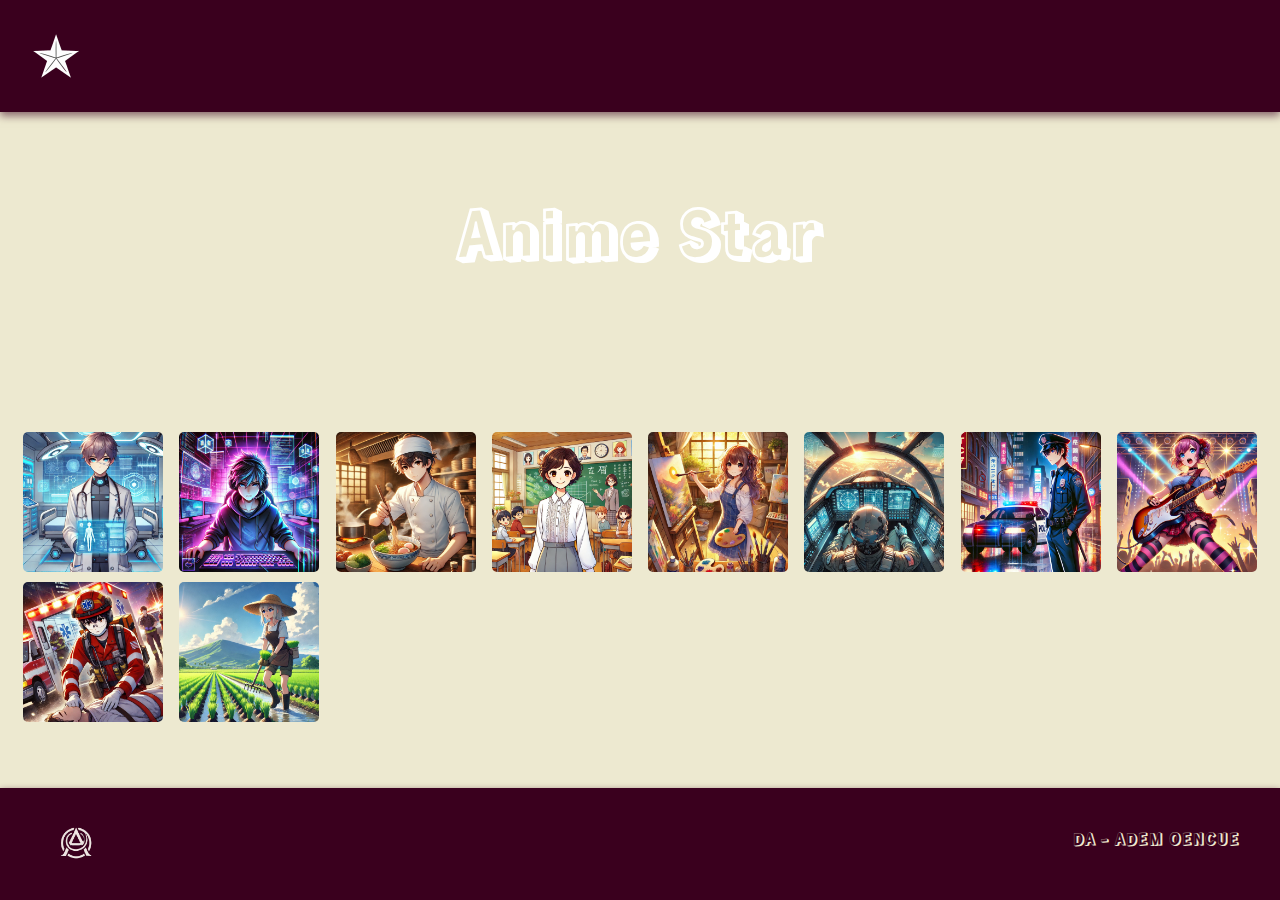
==== index.html @ b53d1d04 "Basic Frame" ====
<!DOCTYPE html>
<html lang="en">
    <head>
        <meta charset="UTF-8" />
        <meta name="viewport" content="width=device-width, initial-scale=1.0" />
        <title>Fotogram</title>
        <link rel="stylesheet" href="style.css" />
        <link rel="icon" href="./logo/star_01.PNG" />
        <link rel="preconnect" href="https://fonts.googleapis.com" />
        <link rel="preconnect" href="https://fonts.gstatic.com" crossorigin />
        <link
            href="https://fonts.googleapis.com/css2?family=Rampart+One&display=swap"
            rel="stylesheet"
        />
    </head>
    <body>
        <section id="mainPage">
            <header>
                <img src="./logo/star_01.PNG" alt="" />
            </header>

            <main>
                <h1 class="desktopTitle">Anime Star</h1>
                <h1 class="mobileTitle">Animes</h1>

                <section id="imgArea"></section>
            </main>
            <footer>
                <img src="./img/a&o.png" alt="" />
                <span>DA - ADEM OENCUE</span>
            </footer>
            <div id="lightbox" class="hidden">
                <span id="closeBtn">×</span>
                <img id="lightboxImg" src="" alt="" />
            </div>
            <script src="./script.js"></script>
        </section>
    </body>
</html>
---- style.css ----
* {
    position: relative;
    box-sizing: border-box;
    margin: 0;
    padding: 0;
}
body {
    font-family: "Rampart One", sans-serif;
    background-color: #ede9d0;
    color: white;
}
header {
    background-color: #3a001e;
    display: flex;
    align-items: center;
    height: 112px;
    padding: 0 24px;
    box-shadow: 0 4px 8px #3a001e8e;
}
header img {
    height: 64px;
    width: auto;
    cursor: pointer;
}
@media (max-width: 375px) {
    header img {
        height: 32px;
    }
}

#mainPage {
    display: flex;
    flex-direction: column;
    min-height: 100vh;
}
main {
    flex: 1;
    .desktopTitle {
        display: block;
        justify-content: center;
        text-align: center;
        padding: 72px;
        font-size: 64px;
        margin-bottom: 64px;
    }
    .mobileTitle {
        display: none;
        justify-content: center;
        text-align: center;
        padding: 72px;
        font-size: 64px;
        margin-bottom: 64px;
    }
    @media (max-width: 600px) {
        .mobileTitle {
            font-size: 48px;
            height: 32px;
            display: block;
        }
        .desktopTitle {
            display: none;
        }
    }
    @media (max-width: 350px) {
        .mobileTitle {
            font-size: 28px;
            margin: 0;
        }
    }
    #imgArea {
        display: grid;
        grid-template-columns: repeat(auto-fit, minmax(140px, auto));
        justify-items: center;
        gap: 10px;
        padding: 20px;
    }
}
footer {
    text-align: center;
    background-color: #3a001e;
    height: 112px;
    padding: 40px 40px;
    display: flex;
    justify-content: space-between;
    align-items: center;
    box-shadow: 0 4px 8px #3a001e;

    img {
        height: 72px;
        width: 72px;
        cursor: pointer;
    }
    span {
        padding-bottom: 12px;
        color: #ede9d0;
    }
}
.thumb {
    width: 100%;
    max-width: 140px;
    height: auto;
    cursor: pointer;
    border-radius: 5px;
    transition: transform 0.3s ease;
}
.thumb:hover {
    transform: scale(1.05);
    border: solid 2px rgb(235, 233, 233);
}

#lightbox {
    /* display: flex;
    justify-content: center;
    align-items: center; */
    z-index: 1000;
    position: fixed;
    top: 0;
    left: 0;
    width: 100%;
    height: 100vh;
    background-color: rgba(0, 0, 0, 0.8);
}

#lightboxImg {
    max-width: 90%;
    max-height: 80%;
    border-radius: 10px;
    box-shadow: 0 0 30px black;
}

#closeBtn {
    position: absolute;
    top: 30px;
    right: 30px;
    font-size: 2.5rem;
    color: white;
    cursor: pointer;
    border: 2px solid yellow;
}
.hidden {
    display: none;
}
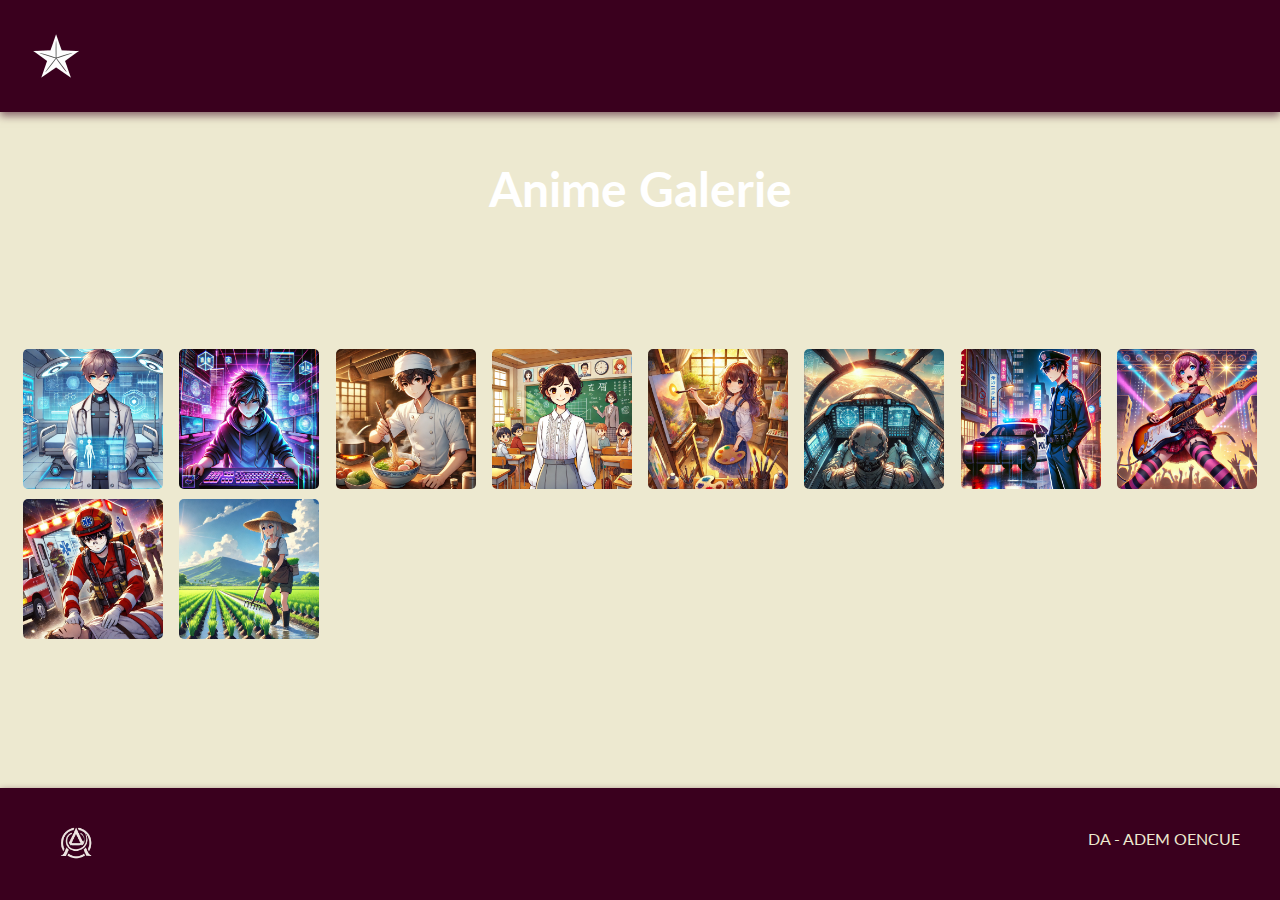
==== commit afabfa3f: "project submission for review" ====
--- a/index.html
+++ b/index.html
@@ -9,19 +9,19 @@
         <link rel="preconnect" href="https://fonts.googleapis.com" />
         <link rel="preconnect" href="https://fonts.gstatic.com" crossorigin />
         <link
-            href="https://fonts.googleapis.com/css2?family=Rampart+One&display=swap"
+            href="https://fonts.googleapis.com/css2?family=Lato:ital,wght@0,100;0,300;0,400;0,700;0,900;1,100;1,300;1,400;1,700;1,900&display=swap"
             rel="stylesheet"
         />
     </head>
-    <body>
+    <body onload="render()">
         <section id="mainPage">
             <header>
                 <img src="./logo/star_01.PNG" alt="" />
             </header>
 
             <main>
-                <h1 class="desktopTitle">Anime Star</h1>
-                <h1 class="mobileTitle">Animes</h1>
+                <h1 class="desktopTitle">Anime Galerie</h1>
+                <h1 class="mobileTitle">Galerie</h1>
 
                 <section id="imgArea"></section>
             </main>
@@ -29,11 +29,27 @@
                 <img src="./img/a&o.png" alt="" />
                 <span>DA - ADEM OENCUE</span>
             </footer>
-            <div id="lightbox" class="hidden">
-                <span id="closeBtn">×</span>
-                <img id="lightboxImg" src="" alt="" />
+            <div id="" class="lightbox hidden">
+                <div onclick="closeLightbox()" class="lightBoxBackground"></div>
+                <span id="closeBtn" onclick="closeLightbox()">x</span>
+                <p id="imgNames"></p>
+                <div id="lightBoxContent">
+                    <button id="prevBtn" onclick="prevImg()" class="navBtn">
+                        <div class="arrow arrow-left">
+                            <div class="arrow-top"></div>
+                            <div class="arrow-bottom"></div>
+                        </div>
+                    </button>
+                    <img id="lightboxImg" src="" alt="" />
+                    <script src="./script.js"></script>
+                    <button id="nextBtn" onclick="nextImg()" class="navBtn">
+                        <div class="arrow">
+                            <div class="arrow-top"></div>
+                            <div class="arrow-bottom"></div>
+                        </div>
+                    </button>
+                </div>
             </div>
-            <script src="./script.js"></script>
         </section>
     </body>
 </html>
--- a/style.css
+++ b/style.css
@@ -3,9 +3,11 @@
     box-sizing: border-box;
     margin: 0;
     padding: 0;
+    scroll-behavior: smooth;
+    text-decoration: none;
 }
 body {
-    font-family: "Rampart One", sans-serif;
+    font-family: "Lato", sans-serif;
     background-color: #ede9d0;
     color: white;
 }
@@ -39,8 +41,8 @@
         display: block;
         justify-content: center;
         text-align: center;
-        padding: 72px;
-        font-size: 64px;
+        padding: 48px;
+        font-size: 48px;
         margin-bottom: 64px;
     }
     .mobileTitle {
@@ -73,6 +75,14 @@
         justify-items: center;
         gap: 10px;
         padding: 20px;
+
+        img {
+            width: 100%;
+            height: auto;
+            display: block;
+            border-radius: 5px;
+            cursor: pointer;
+        }
     }
 }
 footer {
@@ -108,26 +118,49 @@
     border: solid 2px rgb(235, 233, 233);
 }
 
-#lightbox {
-    /* display: flex;
+.lightbox {
+    display: flex;
     justify-content: center;
-    align-items: center; */
-    z-index: 1000;
+    align-items: center;
+    flex-direction: column;
+    z-index: 1001;
     position: fixed;
     top: 0;
     left: 0;
     width: 100%;
-    height: 100vh;
-    background-color: rgba(0, 0, 0, 0.8);
-}
-
+    height: 100dvh;
+    background-color: rgba(0, 0, 0, 0.849);
+}
+.lightBoxBackground {
+    position: absolute;
+    width: 80%;
+    height: 80%;
+    background: radial-gradient(
+        circle,
+        rgba(255, 255, 255, 0.1),
+        rgba(0, 0, 0, 0.3)
+    );
+    border-radius: 20px;
+    backdrop-filter: blur(10px);
+    cursor: pointer;
+}
+
+#imgNames {
+    padding: 24px;
+    font-size: 32px;
+}
+
+#lightBoxContent {
+    display: flex;
+    align-items: center;
+    justify-content: center;
+    gap: 20px;
+}
 #lightboxImg {
-    max-width: 90%;
-    max-height: 80%;
+    height: 575px;
+    width: 575px;
     border-radius: 10px;
-    box-shadow: 0 0 30px black;
-}
-
+}
 #closeBtn {
     position: absolute;
     top: 30px;
@@ -135,8 +168,111 @@
     font-size: 2.5rem;
     color: white;
     cursor: pointer;
-    border: 2px solid yellow;
+}
+#closeBtn:hover {
+    color: rgba(255, 255, 255, 0.24);
 }
 .hidden {
     display: none;
 }
+
+/* https://freefrontend.com/css-arrows/ ???*/
+.navBtn {
+    background: none;
+    border: none;
+    padding: 0;
+    position: relative;
+    width: 60px;
+    height: 60px;
+    cursor: pointer;
+
+    .arrow {
+        cursor: pointer;
+        height: 60px;
+        left: 50%;
+        position: absolute;
+        top: 50%;
+        transform: translateX(-50%) translateY(-50%);
+        transition: transform 0.1s;
+        width: 50px;
+    }
+
+    .arrow-top,
+    .arrow-bottom {
+        background-color: #666;
+        height: 4px;
+        left: -5px;
+        position: absolute;
+        top: 50%;
+        width: 100%;
+    }
+
+    .arrow-top:after,
+    .arrow-bottom:after {
+        background-color: #fff;
+        content: "";
+        height: 100%;
+        position: absolute;
+        top: 0;
+        transition: all 0.15s;
+    }
+
+    .arrow-top {
+        transform: rotate(45deg);
+        transform-origin: bottom right;
+    }
+
+    .arrow-top:after {
+        left: 100%;
+        right: 0;
+        transition-delay: 0s;
+    }
+
+    .arrow-bottom {
+        transform: rotate(-45deg);
+        transform-origin: top right;
+    }
+
+    .arrow-bottom:after {
+        left: 0;
+        right: 100%;
+        transition-delay: 0.15s;
+    }
+
+    .arrow:hover .arrow-top:after {
+        left: 0;
+        transition-delay: 0.15s;
+    }
+
+    .arrow:hover .arrow-bottom:after {
+        right: 0;
+        transition-delay: 0s;
+    }
+
+    .arrow:active {
+        transform: translateX(-50%) translateY(-50%) scale(0.9);
+    }
+    .arrow-left .arrow-top {
+        transform: rotate(-45deg);
+        transform-origin: bottom left;
+    }
+
+    .arrow-left .arrow-bottom {
+        transform: rotate(45deg);
+        transform-origin: top left;
+    }
+
+    #prevBtn {
+        position: absolute;
+        left: 20px;
+        top: 50%;
+        transform: translateY(-50%);
+    }
+
+    #nextBtn {
+        position: absolute;
+        right: 20px;
+        top: 50%;
+        transform: translateY(-50%);
+    }
+}
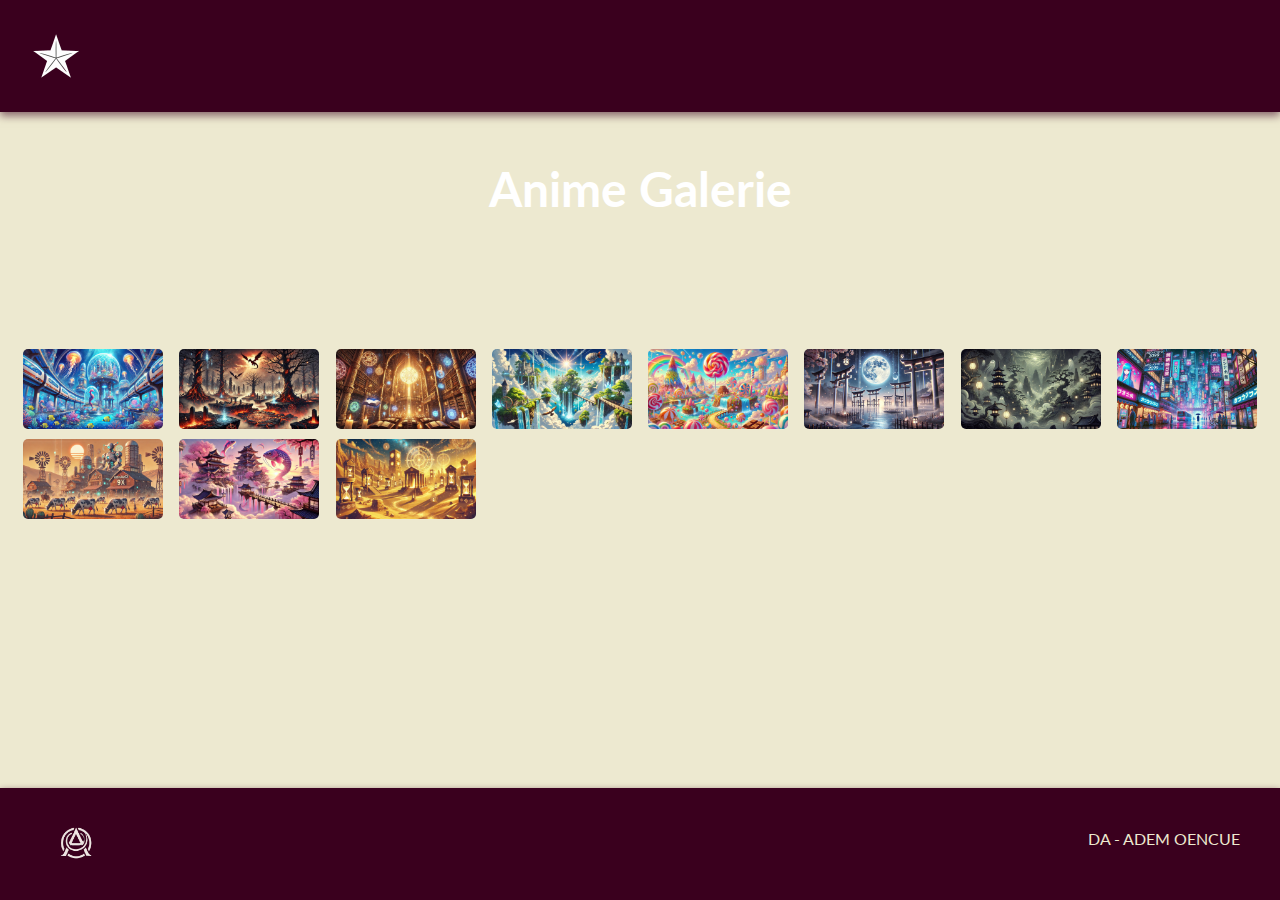
==== commit 425d75d9: "before submission, new pictures" ====
--- a/index.html
+++ b/index.html
@@ -26,7 +26,7 @@
                 <section id="imgArea"></section>
             </main>
             <footer>
-                <img src="./img/a&o.png" alt="" />
+                <img src="./logo/a_o.png" alt="" />
                 <span>DA - ADEM OENCUE</span>
             </footer>
             <div id="" class="lightbox hidden">
--- a/style.css
+++ b/style.css
@@ -82,6 +82,7 @@
             display: block;
             border-radius: 5px;
             cursor: pointer;
+            object-fit: cover;
         }
     }
 }
@@ -158,7 +159,7 @@
 }
 #lightboxImg {
     height: 575px;
-    width: 575px;
+    width: auto;
     border-radius: 10px;
 }
 #closeBtn {
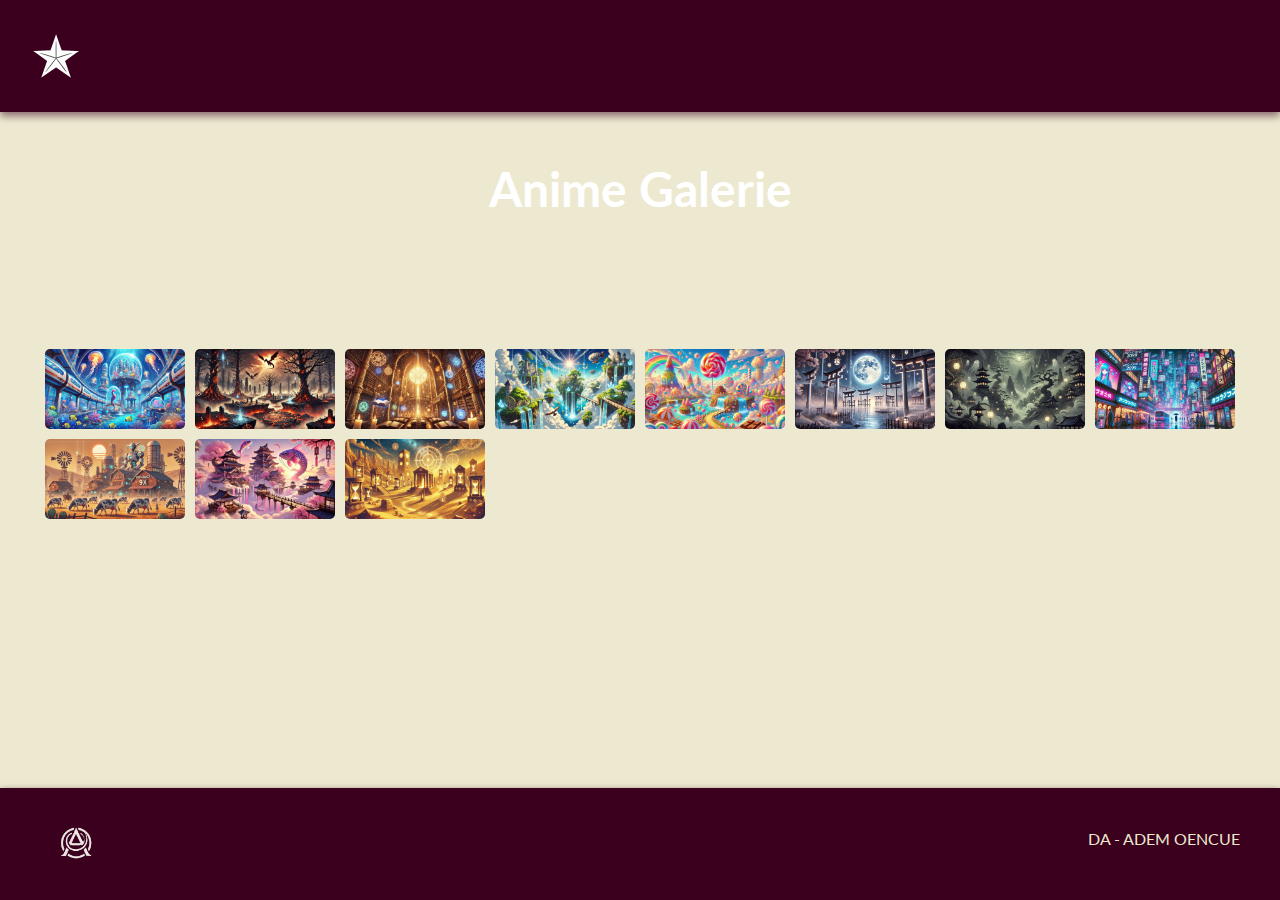
==== commit c07f94fa: "lightBox getElementByClassName < GetElementById changes" ====
--- a/index.html
+++ b/index.html
@@ -29,8 +29,12 @@
                 <img src="./logo/a_o.png" alt="" />
                 <span>DA - ADEM OENCUE</span>
             </footer>
-            <div id="" class="lightbox hidden">
-                <div onclick="closeLightbox()" class="lightBoxBackground"></div>
+            <!-- lightbox klasse aus class entfernt, in die id eingefügt -->
+            <div id="lightBox">
+                <div
+                    onclick="event.stopPropagation(); closeLightbox()"
+                    class="lightBoxBackground"
+                ></div>
                 <span id="closeBtn" onclick="closeLightbox()">x</span>
                 <p id="imgNames"></p>
                 <div id="lightBoxContent">
@@ -41,7 +45,6 @@
                         </div>
                     </button>
                     <img id="lightboxImg" src="" alt="" />
-                    <script src="./script.js"></script>
                     <button id="nextBtn" onclick="nextImg()" class="navBtn">
                         <div class="arrow">
                             <div class="arrow-top"></div>
@@ -51,5 +54,6 @@
                 </div>
             </div>
         </section>
+        <script src="./script.js"></script>
     </body>
 </html>
--- a/style.css
+++ b/style.css
@@ -21,7 +21,6 @@
 }
 header img {
     height: 64px;
-    width: auto;
     cursor: pointer;
 }
 @media (max-width: 375px) {
@@ -72,7 +71,7 @@
     #imgArea {
         display: grid;
         grid-template-columns: repeat(auto-fit, minmax(140px, auto));
-        justify-items: center;
+        justify-content: center;
         gap: 10px;
         padding: 20px;
 
@@ -119,8 +118,9 @@
     border: solid 2px rgb(235, 233, 233);
 }
 
-.lightbox {
-    display: flex;
+/* display flex zu none geändert weil hidden nicht greift */
+#lightBox {
+    display: none;
     justify-content: center;
     align-items: center;
     flex-direction: column;
@@ -132,25 +132,44 @@
     height: 100dvh;
     background-color: rgba(0, 0, 0, 0.849);
 }
+#lightBox.showBox {
+    display: flex;
+}
+
 .lightBoxBackground {
     position: absolute;
-    width: 80%;
-    height: 80%;
+    width: 100vw;
+    height: 80vh;
     background: radial-gradient(
         circle,
         rgba(255, 255, 255, 0.1),
-        rgba(0, 0, 0, 0.3)
+        rgba(187, 181, 181, 0.3)
     );
     border-radius: 20px;
     backdrop-filter: blur(10px);
     cursor: pointer;
 }
+@media (max-width: 350px) {
+    .∟BoxBackground {
+        height: 100vh;
+    }
+}
 
 #imgNames {
-    padding: 24px;
+    padding: 0 12px 24px 12px;
     font-size: 32px;
-}
-
+    transition: transform 0.3s ease;
+}
+#imgNames:hover {
+    color: #3a001e;
+    transform: rotate(-1deg);
+}
+
+@media (max-width: 375px) {
+    #imgNames {
+        font-size: 18px;
+    }
+}
 #lightBoxContent {
     display: flex;
     align-items: center;
@@ -158,8 +177,8 @@
     gap: 20px;
 }
 #lightboxImg {
-    height: 575px;
-    width: auto;
+    max-width: 60vw;
+    max-height: 60vh;
     border-radius: 10px;
 }
 #closeBtn {
@@ -173,17 +192,14 @@
 #closeBtn:hover {
     color: rgba(255, 255, 255, 0.24);
 }
-.hidden {
-    display: none;
-}
-
-/* https://freefrontend.com/css-arrows/ ???*/
+
+/* https://freefrontend.com/css-arrows/*/
 .navBtn {
     background: none;
     border: none;
     padding: 0;
     position: relative;
-    width: 60px;
+    width: 20px;
     height: 60px;
     cursor: pointer;
 
@@ -196,6 +212,13 @@
         transform: translateX(-50%) translateY(-50%);
         transition: transform 0.1s;
         width: 50px;
+    }
+
+    @media (max-width: 375px) {
+        .navBtn .arrow {
+            width: 20px;
+            height: 20px;
+        }
     }
 
     .arrow-top,
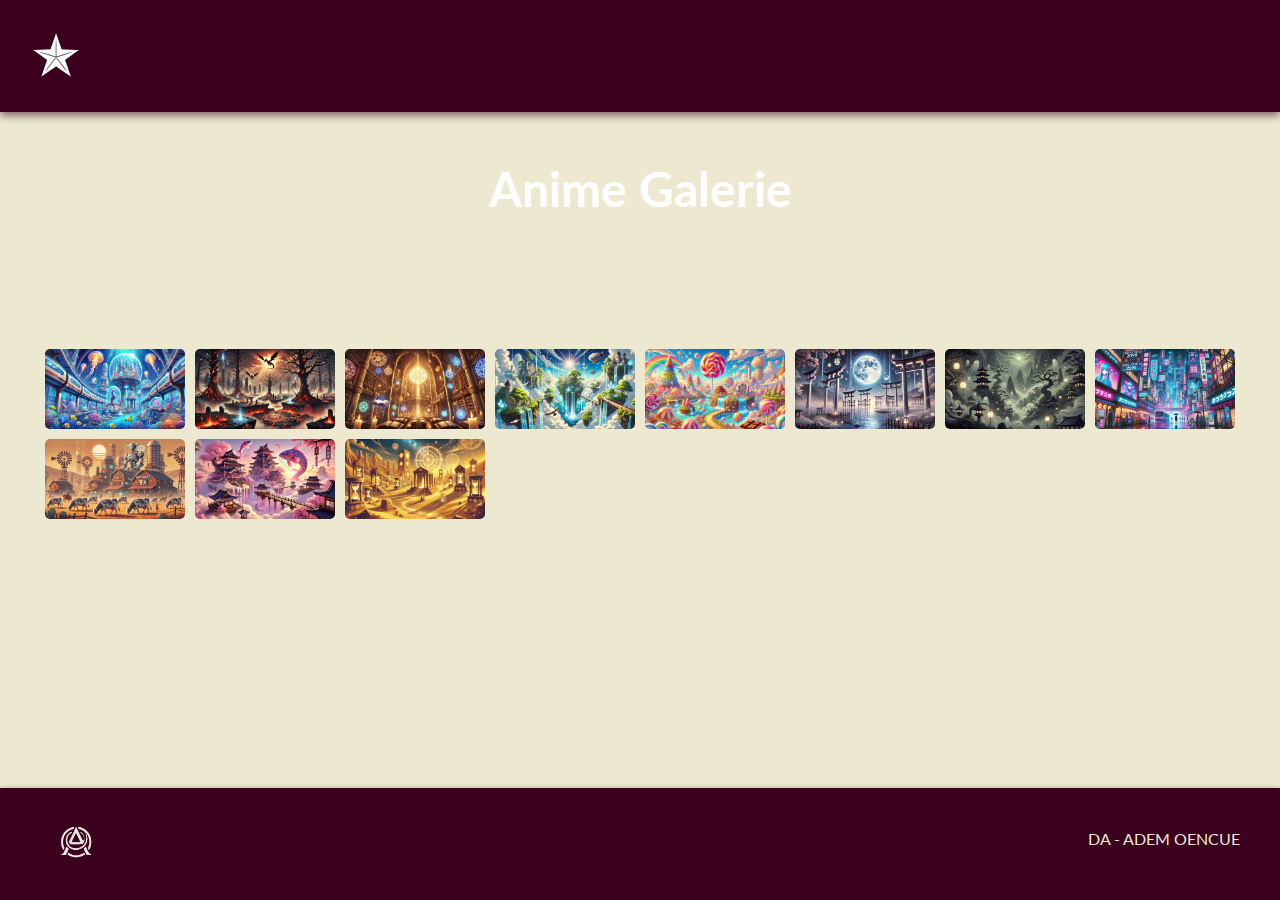
==== commit afe70dd6: "changed class to ID" ====
--- a/index.html
+++ b/index.html
@@ -16,7 +16,9 @@
     <body onload="render()">
         <section id="mainPage">
             <header>
-                <img src="./logo/star_01.PNG" alt="" />
+                <a href="#">
+                    <img src="./logo/star_01.PNG" alt="stern" />
+                </a>
             </header>
 
             <main>
@@ -26,7 +28,9 @@
                 <section id="imgArea"></section>
             </main>
             <footer>
-                <img src="./logo/a_o.png" alt="" />
+                <a href="#">
+                    <img src="./logo/a_o.png" alt="" />
+                </a>
                 <span>DA - ADEM OENCUE</span>
             </footer>
             <!-- lightbox klasse aus class entfernt, in die id eingefügt -->
